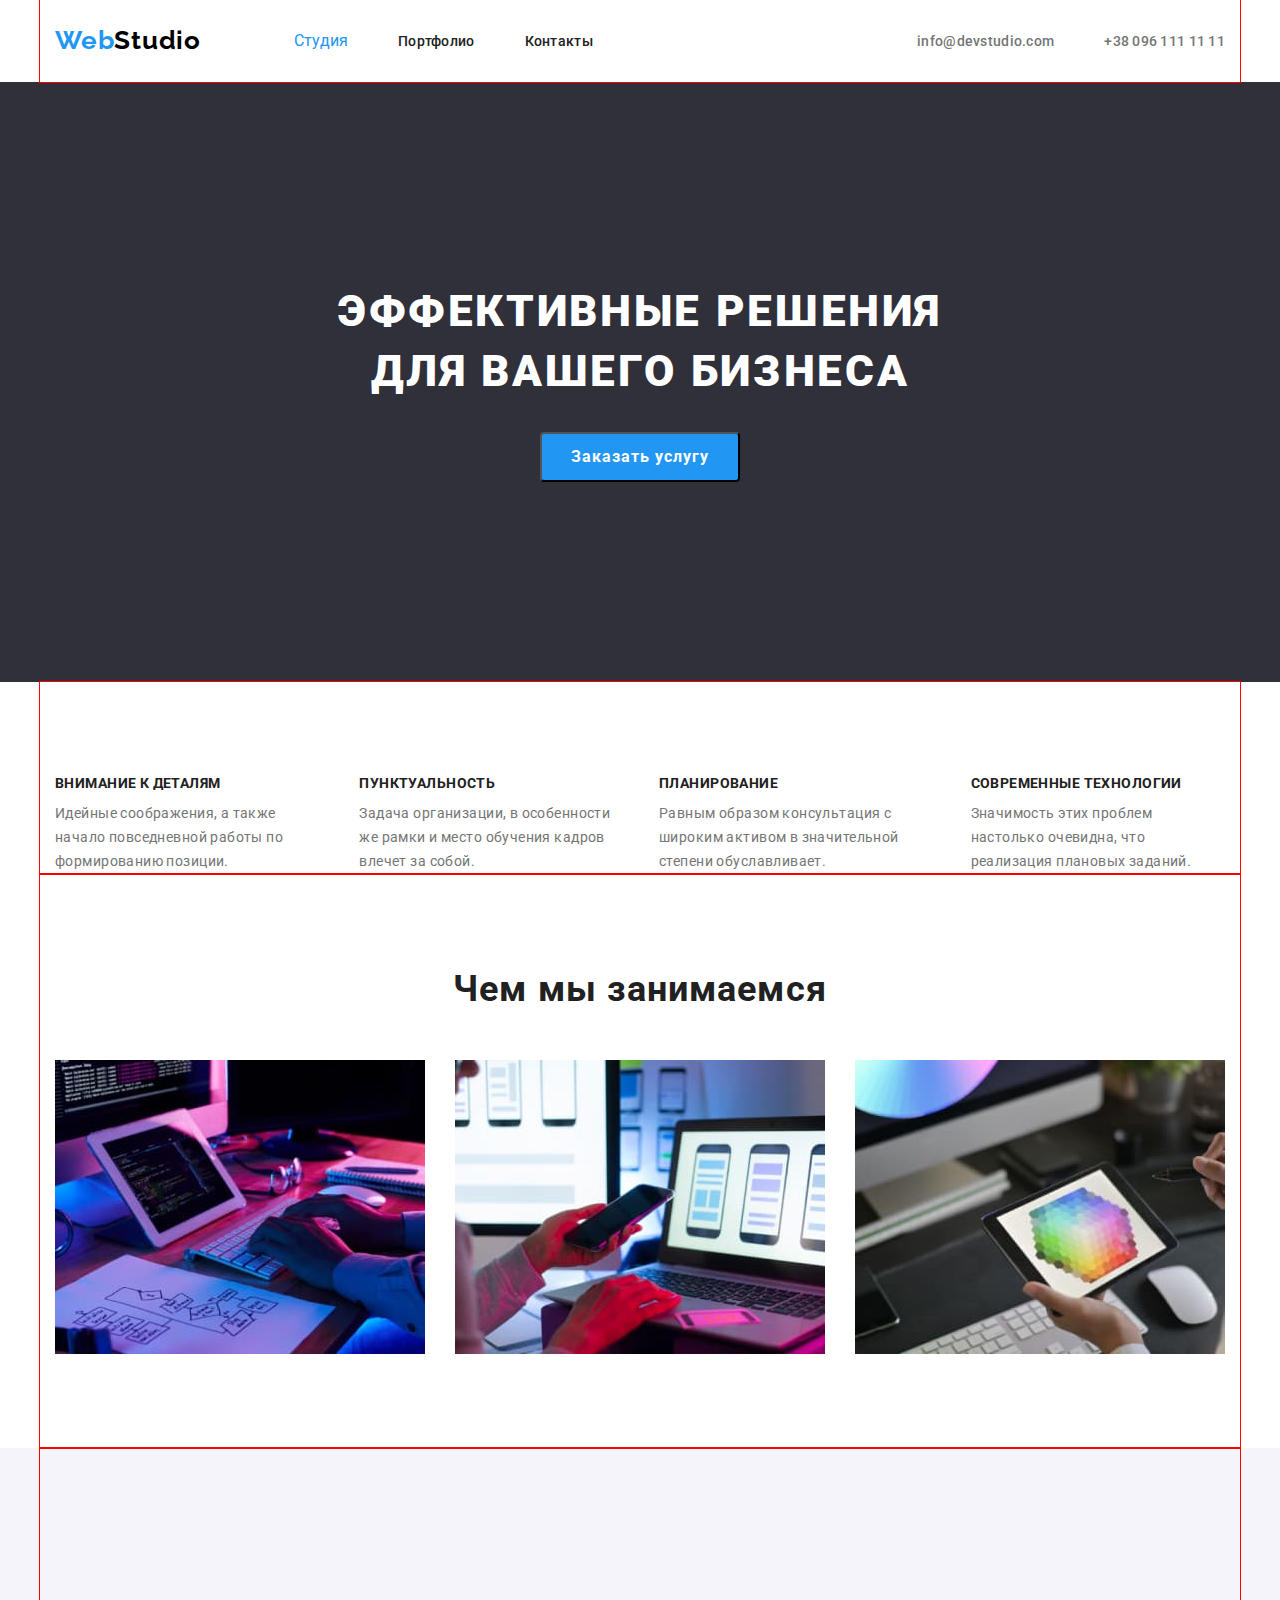
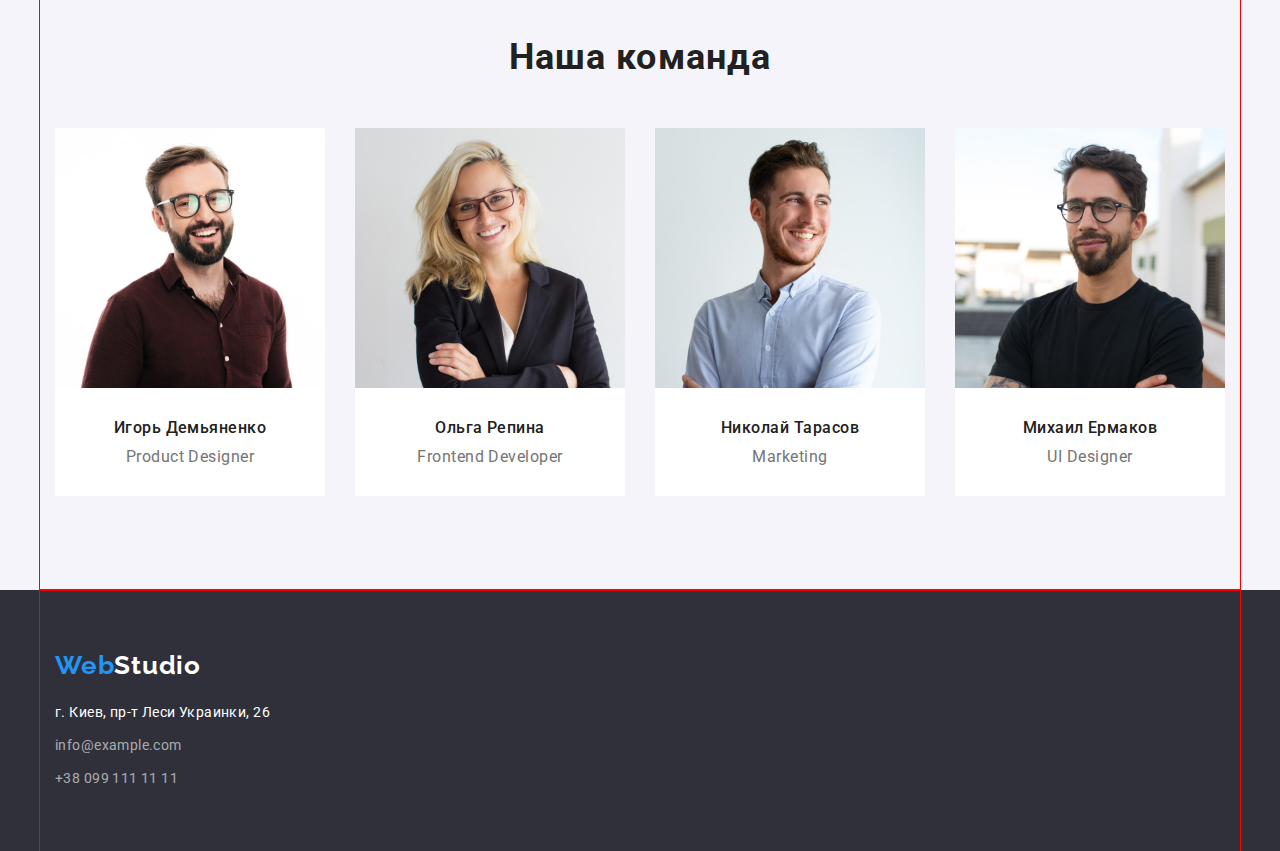
==== index.html @ bf055e75 "Д/з №3" ====
<!DOCTYPE html>
<html lang="ru">
<head>
    <meta charset="UTF-8">
    <meta http-equiv="X-UA-Compatible" content="IE=edge">
    <meta name="viewport" content="width=device-width, initial-scale=1.0">
    <link rel="preconnect" href="https://fonts.googleapis.com">
    <link rel="preconnect" href="https://fonts.gstatic.com" crossorigin>
    <link
        href="https://fonts.googleapis.com/css2?family=Raleway:wght@700&family=Roboto:wght@400;500;700;900&display=swap"
        rel="stylesheet">
    <title>Студия</title>
    <link rel="stylesheet" href="https://cdnjs.cloudflare.com/ajax/libs/modern-normalize/1.1.0/modern-normalize.min.css
        ">
    <link rel="stylesheet" href="./css/ctyle.css">
</head>
<body>
    <header class="header">
        <div class="container">
            <a href="" class="header-logo link">Web<span class="header-logo-studio link">Studio</span></a>
            <nav class="header-nav">
                <ul class="header-list list">
                    <li class="header-item"><a class="header-link-studio link" href="./index.html">Студия</a></li>
                    <li class="header-item"><a class="header-link link" href="./portfolio.html">Портфолио</a></li>
                    <li class="header-item"><a class="header-link link" href="">Контакты</a></li>
                </ul>
            </nav>
            <div class="header-contact">
                <ul class="header-list list">
                    <li class="header-item"><a class="header-email link" href="mailto:info@devstudio.com">info@devstudio.com</a></li>
                    <li class="header-item"><a class="header-tel link" href="tel:+380961111111">+38 096 111 11 11</a></li>
                </ul>
            </div>
        </div>
    </header>
    <main>
        <section class="hero">
            <h1 class="hero-slogan">Эффективные решения <br> для вашего бизнеса</h1>
            <button type="button" class="hero-btn pointer">Заказать услугу</button>
        </section>
        <section class="text">
            <div class="container">
                <h2 class="visually-hidden">Наши особенности</h2>
                <ul class="text-list list">
                    <li class="text-item">
                        <h3 class="subtitle">Внимание к деталям</h3>
                        <p class="desc">
                            Идейные соображения, а также начало повседневной работы по формированию позиции.
                        </p>
                    </li>
                    <li class="text-item">
                        <h3 class="subtitle">Пунктуальность</h3>
                        <p class="desc">
                            Задача организации, в особенности же рамки и место обучения кадров влечет за собой.
                        </p>
                    </li>
                    <li class="text-item">
                        <h3 class="subtitle">
                            Планирование
                        </h3>
                        <p class="desc">
                            Равным образом консультация с широким активом в значительной степени обуславливает.
                        </p>
                    </li>
                    <li class="text-item">
                        <h3 class="subtitle">
                            Современные технологии
                        </h3>
                        <p class="desc">
                            Значимость этих проблем настолько очевидна, что реализация плановых заданий.
                        </p>
                    </li>
                </ul>
            </div>
        </section>
        <section class="image">
            <div class="container">
                <h2 class="image-title">Чем мы занимаемся</h2>
                <ul class="image-list list">
                    <li class="image-item">
                        <img src="./images/photo-img-1.jpg" alt="верстка" width="370" height="294">
                    </li>
                    <li class="image-item">
                        <img src="./images/photo-img-2.jpg" alt="мобльные приложения" width="370" height="294">
                    </li>
                    <li class="image-item">
                        <img src="./images/photo-img-3.jpg" alt="работа на планшете" width="370" height="294">
                    </li> 
                </ul>
            </div>
        </section>
        <section class="command">
            <div class="container">
                <h2 class="command-title">Наша команда</h2>
                <ul class="command-list list">
                    <li class="command-item">
                        <img src="./images/photo-igor-img.jpg" alt="Игорь Демьяненко" width="270" height="260">
                        <h3 class="name">Игорь Демьяненко</h3>
                        <p class="position" lang="en">Product Designer</p>
                    </li>
                    <li class="command-item">
                        <img src="./images/photo-olga-img.jpg" alt="Ольга Репина" width="270" height="260">
                        <h3 class="name">Ольга Репина</h3>
                        <p class="position" lang="en">Frontend Developer</p>
                    </li>
                    <li class="command-item">
                        <img src="./images/photo-nikolaj-img.jpg" alt="Николай Тарасов" width="270" height="260">
                        <h3 class="name">Николай Тарасов</h3>
                        <p class="position" lang="en" >Marketing</p>
                    </li>
                    <li class="command-item">
                        <img src="./images/photo-mihail-img.jpg" alt="Михаил Ермаков" width="270" height="260">
                        <h3 class="name">Михаил Ермаков</h3>
                        <p class="position" lang="en">UI Designer</p>
                    </li>
                </ul>
            </div>
        </section>
    </main>
    <footer class="footer">
        <div class="container">
            <a href="" class="footer-logo link">Web<span class="footer-logo-studio link">Studio</span></a>
            <address class="address">
                <ul class="footer-list list">
                    <li class="footer-item-addres"><a class="footer-address link" href="">г. Киев, пр-т Леси Украинки, 26</a></li>
                    <li class="footer-item-email"><a class="footer-email link" href="mailto:info@example.com">info@example.com</a></li>
                    <li class="footer-item-tel"><a class="footer-tel link" href="tel:+380991111111">+38 099 111 11 11</a></li>
                </ul>
            </address>
        </div>
    </footer>
</body>
</html>
---- css/ctyle.css ----
html {
  box-sizing: border-box;
}

:root {
  --header-color: #FFFFFF;
  --title-color: #212121;
  --text-color: #757575;
  --btn-color: #212121;
  --link-color: #212121;
  --background-color: #2F303A;
  --accent-color: #2196F3;
  --border-color: #ECECEC;
}

p, h1, h2, h3, h4, h5, h6 {
  margin: 0;
}

.container {
  width: 1200px;
  padding-left: 15px;
  padding-right: 15px;
  margin: 0 auto;
  outline: 1px solid red;
}

ul {
  margin: 0;
  padding-left: 0;
}

body {
  font-family: Roboto, sans-serif;
  color: var(--link-color);
}

.list {
  margin: 0;
  padding: 0;
  list-style: none;
}

.link {
  text-decoration: none;
}

.pointer {
  cursor: pointer;  
}

img {
  display: block;
  max-width: 100%;
  height: auto;
}

/*-------HEADER-------*/

.header {
  border-bottom: 1px;
  border-bottom-color: var(--border-color);
}
.header-logo {
  font-family: 'Raleway', sans-serif;
  font-style: normal;
  font-weight: 700;
  font-size: 26px;
  line-height: 1.19;
  letter-spacing: 0.03em;
  color: var(--accent-color);
  padding-top: 24px;
  padding-bottom: 25px;
  margin-right: 93px;
}

.header-logo-studio {
  font-family: 'Raleway', sans-serif;
  font-style: normal;
  font-weight: 700;
  font-size: 26px;
  line-height: 1.19;
  letter-spacing: 0.03em;
  color: black;
  padding-top: 24px;
  padding-bottom: 25px;
}

.header .container {
  display: flex;
  align-items: center;
}

.header-nav {
  display: flex;
  align-items: center;
}

.header-list {
  display: flex;
}

.header-link-studio {
  color: var(--accent-color);
}

.header-link {
  font-weight: 500;
  font-size: 14px;
  line-height: 1.14;
  letter-spacing: 0.02em;
  color: var(--link-color);
}

.header-item {
  padding-top: 32px;
  padding-bottom: 32px;
}

.header-item:not(:last-child) {
  margin-right: 50px;
}

.header-link:hover,
.header-link:focus {
  color: var(--accent-color)
}

.header-contact {
  margin-left: auto;
}

.header-email {
  font-weight: 500;
  font-size: 14px;
  line-height: 1.14;
  letter-spacing: 0.02em;
  color: var(--text-color);
}

.header-email:hover,
.header-email:focus {
  color: var(--accent-color);  
}

.header-tel {
  font-weight: 500;
  font-size: 14px;
  line-height: 1.14;
  letter-spacing: 0.02em;
  color: var(--text-color);
}

.header-tel:hover,
.header-tel:focus {
  color: var(--accent-color);
}

/*-------HERO-------*/

.hero {
  text-align: center;
  background: var(--background-color);
}

.hero-slogan {
  font-weight: 900;
  font-size: 44px;
  line-height: 1.36;
  letter-spacing: 0.06em;
  text-transform: uppercase;
  color: var(--header-color);
  padding-top: 200px;
}

.hero-btn {
  font-family: inherit;
  font-weight: 700;
  font-size: 16px;
  line-height: 1.88;
  letter-spacing: 0.06em;
  color: var(--header-color);
  background: var(--accent-color);
  min-width: 200px;
  height: 50px;
  border-radius: 4px;
  margin-top: 30px;
  margin-bottom: 200px;
}

/*-------TEXT-------*/

.visually-hidden {
  position: absolute;
  white-space: nowrap;
  width: 1px;
  height: 1px;
  overflow: hidden;
  border: 0;
  padding: 0;
  clip: rect(0 0 0 0);
  clip-path: inset(50%);
  margin: -1px;
}

.text-list {
  display: flex;
}

.text-item:not(:last-child) {
  margin-right: 30px;
}

.subtitle {
  font-weight: 700;
  font-size: 14px;
  line-height: 1.14;
  letter-spacing: 0.03em;
  text-transform: uppercase;
  color: var(--title-color);
  padding-top: 94px;
}

.desc {
  font-size: 14px;
  line-height: 1.71;
  letter-spacing: 0.03em;
  color: var(--text-color);
  margin-top: 10px;
}

/*-------IMAGE-------*/

.image-title {
  font-weight: 700;
  font-size: 36px;
  line-height: 1.17;
  letter-spacing: 0.03em;  
  color: var(--title-color);
  padding-top: 94px ;
  padding-bottom: 50px;
  text-align: center;
}

.image-list {
  display: flex;
}

.image-item:not(:last-child) {
  margin-right: 30px;
}

.image-item {
  padding-bottom: 94px;
}

/*-------COMMAND-------*/

.command {
  background: #F5F4FA;
}

.command-item {
  background-color: var(--header-color);
}

.command-title {
  font-weight: 700;
  font-size: 36px;
  line-height: 1.17;
  letter-spacing: 0.03em;
  color: var(--title-color);
  padding-top: 188px;
  padding-bottom: 50px;
  text-align: center;
}

.command-list {
  display: flex;
  padding-bottom: 94px;
}

.command-item:not(:last-child) {
  margin-right: 30px;
}

.name {
  font-weight: 500;
  font-size: 16px;
  line-height: 1.19;
  letter-spacing: 0.03em;
  color: var(--title-color);
  margin-top: 30px;
  margin-bottom: 10px;
  text-align: center;
}

.position {
  font-size: 16px;
  line-height: 1.19;
  letter-spacing: 0.03em;   
  color: var(--text-color);
  padding-bottom: 30px;
  text-align: center;
}

/*-------FOOTER-------*/

.footer {
  background: var(--background-color);
}

.footer-logo {
  display: block;
}

.footer-logo {
  font-family: 'Raleway', sans-serif;
  font-style: normal;
  font-weight: 700;
  font-size: 26px;
  line-height: 1.19;
  letter-spacing: 0.03em;
  color: var(--accent-color);
  padding-top: 60px;
}

.footer-logo-studio {
  font-family: 'Raleway', sans-serif;
  font-style: normal;
  font-weight: 700;
  font-size: 26px;
  line-height: 1.19;
  letter-spacing: 0.03em;
  color: var(--header-color);
}

.footer-address {
  font-style: normal;
  font-size: 14px;
  line-height: 1.71;
  letter-spacing: 0.03em;    
  color: var(--header-color);
}

.footer-item-addres {
  margin-top: 20px;
}

.footer-address:hover,
.header-email:focus {
  color: var(--accent-color);
}

.footer-email {
  font-style: normal; 
  font-size: 14px;
  line-height: 1.71;
  letter-spacing: 0.03em;
  color: rgba(255, 255, 255, 0.6);
}

.footer-item-email {
  margin-top: 9px;
}

.footer-email:hover,
.header-email:focus {
  color: var(--accent-color);
}

.footer-tel {
  font-style: normal;  
  font-size: 14px;
  line-height: 1.71;
  letter-spacing: 0.03em;
  color: rgba(255, 255, 255, 0.6);
}

.footer-item-tel {
  margin-top: 9px;
  padding-bottom: 60px;
}

.footer-tel:hover,
.header-tel:focus {
  color: var(--accent-color);
}

/*-------PORTFOLIO-------*/

/*-------HEADER-------*/

.header-logo {
  font-family: 'Raleway', sans-serif;
  font-style: normal;
  font-weight: 700;
  font-size: 26px;
  line-height: 1.19;
  letter-spacing: 0.03em;
  color: var(--accent-color);
  padding-top: 24px;
  padding-bottom: 25px;
  margin-right: 93px;
}

.header-logo-studio {
  font-family: 'Raleway', sans-serif;
  font-style: normal;
  font-weight: 700;
  font-size: 26px;
  line-height: 1.19;
  letter-spacing: 0.03em;
  color: black;
  padding-top: 24px;
  padding-bottom: 25px;
}

.header-link-portfolio {
  color: var(--accent-color);
}

.header-link {
  font-weight: 500;
  font-size: 14px;
  line-height: 1.14;
  letter-spacing: 0.02em;
  color: var(--link-color);
}

.header-link:hover,
.header-link:focus {
  color: var(--accent-color)
}

.header-item {
  padding-top: 32px;
  padding-bottom: 32px;
}

.header-item:not(:last-child) {
  margin-right: 50px;
}

.header-contact {
  margin-left: auto;
}

.header-email {
  font-weight: 500;
  font-size: 14px;
  line-height: 1.14;
  letter-spacing: 0.02em;
  color: var(--text-color);
}

.header-email:hover,
.header-email:focus {
  color: var(--accent-color);
}

.header-tel {
  font-weight: 500;
  font-size: 14px;
  line-height: 1.14;
  letter-spacing: 0.02em;
  color: var(--text-color);
}

.header-tel:hover,
.header-tel:focus {
  color: var(--accent-color);
}
/*-------PORTFOLIO-------*/

.filter-list {
  display: flex;
  justify-content: center;
}

.filter-item {
  display: block;
  margin-top: 94px;
  margin-left: 8px;
  padding-bottom: 50px;
}

.filter-btn-box {
  font-weight: 500;
  font-size: 16px;
  line-height: 1.63;
  letter-spacing: 0.03em;
  color: var(--header-color);
  background: var(--accent-color);
  border-radius: 4px;
  border-color: var(--accent-color);
}

.filter-btn {
  font-weight: 500;
  font-size: 16px;
  line-height: 1.63;
  letter-spacing: 0.03em;
  color: var(--btn-color);
  background: #F5F4FA;
  border-radius: 4px;
  border-color: #F5F4FA;
}

.filter-btn:hover,
.filter-btn:focus {
  color: var(--header-color);
  background: var(--accent-color);
}

.projects-list {
  display: flex;
  flex-wrap: wrap;
  margin: -15px;
  margin-bottom: 0px;
  padding-bottom: 94px;
}

.projects-item {
  flex-basis: calc(100%/3-30px);
  margin: 15px;
  border-bottom: 1px;
  border-color: #EEEEEE;
}

.projects-title {
  font-weight: 700;
  font-size: 18px;
  line-height: 2;
  color: var(--title-color);
  margin-top: 20px;
  margin-bottom: 4px;
  padding-left: 24px;
}

.projects-subtitle {
  font-size: 16px;
  line-height: 1.88;
  letter-spacing: 0.03em;
  color: var(--text-color);
  padding-bottom: 20px;
  padding-left: 24px; 
}

/*-------FOOTER-------*/

.footer {
  background: var(--background-color);
}

.footer-logo {
  display: block;
}

.footer-logo {
  font-family: 'Raleway', sans-serif;
  font-style: normal;
  font-weight: 700;
  font-size: 26px;
  line-height: 1.19;
  letter-spacing: 0.03em;
  color: var(--accent-color);
  padding-top: 60px;
}

.footer-logo-studio {
  font-family: 'Raleway', sans-serif;
  font-style: normal;
  font-weight: 700;
  font-size: 26px;
  line-height: 1.19;
  letter-spacing: 0.03em;
  color: var(--header-color);
}

.footer-address {
  font-style: normal;
  font-size: 14px;
  line-height: 1.71;
  letter-spacing: 0.03em;
  color: var(--header-color);
}

.footer-item-addres {
  margin-top: 20px;
}

.footer-address:hover,
.header-email:focus {
  color: var(--accent-color);
}

.footer-email {
  font-style: normal;
  font-size: 14px;
  line-height: 1.71;
  letter-spacing: 0.03em;
  color: rgba(255, 255, 255, 0.6);
}

.footer-item-email {
  margin-top: 9px;
}

.footer-email:hover,
.header-email:focus {
  color: var(--accent-color);
}

.footer-tel {
  font-style: normal;
  font-size: 14px;
  line-height: 1.71;
  letter-spacing: 0.03em;
  color: rgba(255, 255, 255, 0.6);
}

.footer-item-tel {
  margin-top: 9px;
  padding-bottom: 60px;
}

.footer-tel:hover,
.header-tel:focus {
  color: var(--accent-color);
}
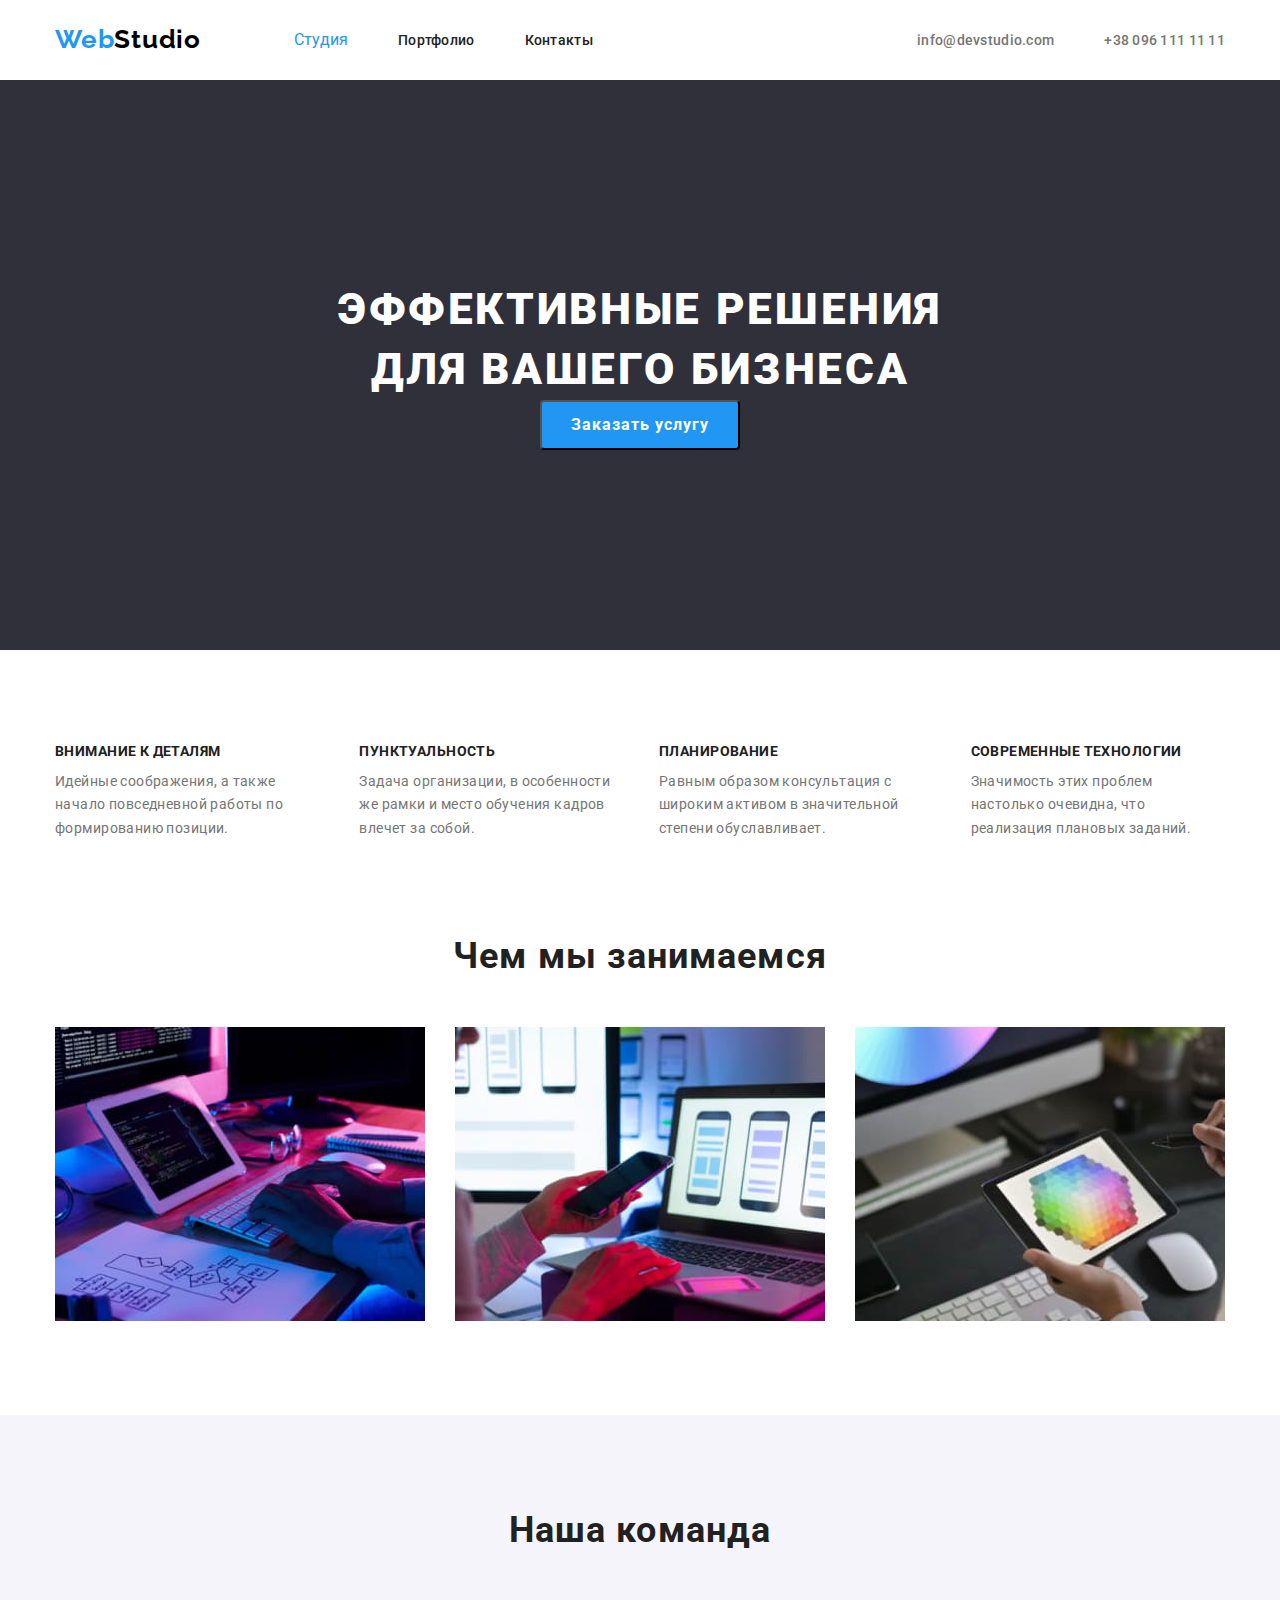
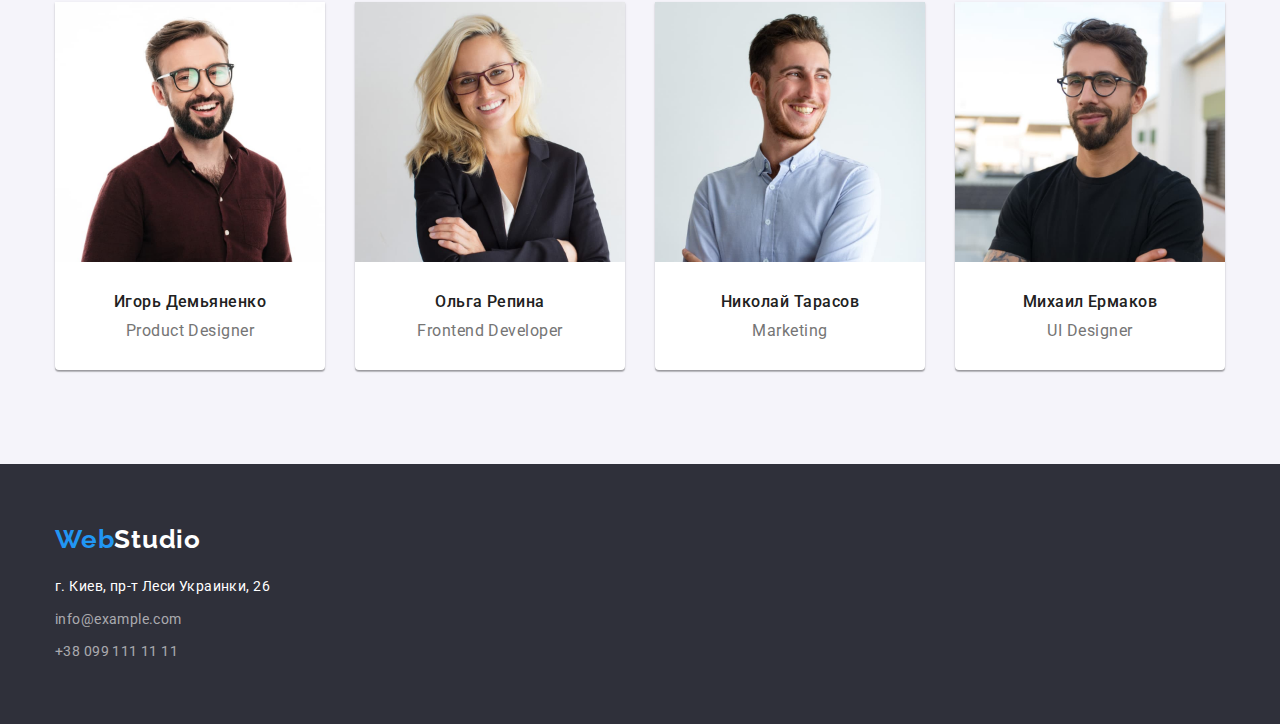
==== commit f9ad5a2f: "виправлення в дз №3" ====
--- a/index.html
+++ b/index.html
@@ -26,17 +26,19 @@
                 </ul>
             </nav>
             <div class="header-contact">
-                <ul class="header-list list">
-                    <li class="header-item"><a class="header-email link" href="mailto:info@devstudio.com">info@devstudio.com</a></li>
-                    <li class="header-item"><a class="header-tel link" href="tel:+380961111111">+38 096 111 11 11</a></li>
+                <ul class="header-list-contact list">
+                    <li class="header-item-contact"><a class="header-email link" href="mailto:info@devstudio.com">info@devstudio.com</a></li>
+                    <li class="header-item-contact"><a class="header-tel link" href="tel:+380961111111">+38 096 111 11 11</a></li>
                 </ul>
             </div>
         </div>
     </header>
     <main>
         <section class="hero">
-            <h1 class="hero-slogan">Эффективные решения <br> для вашего бизнеса</h1>
-            <button type="button" class="hero-btn pointer">Заказать услугу</button>
+            <div class="container-hero">
+                <h1 class="hero-slogan">Эффективные решения для вашего бизнеса</h1>
+                <button type="button" class="hero-btn pointer">Заказать услугу</button>
+            </div>
         </section>
         <section class="text">
             <div class="container">
@@ -95,23 +97,31 @@
                 <ul class="command-list list">
                     <li class="command-item">
                         <img src="./images/photo-igor-img.jpg" alt="Игорь Демьяненко" width="270" height="260">
-                        <h3 class="name">Игорь Демьяненко</h3>
-                        <p class="position" lang="en">Product Designer</p>
+                        <div class="name-position">
+                            <h3 class="name">Игорь Демьяненко</h3>
+                            <p class="position" lang="en">Product Designer</p>
+                        </div>
                     </li>
                     <li class="command-item">
                         <img src="./images/photo-olga-img.jpg" alt="Ольга Репина" width="270" height="260">
-                        <h3 class="name">Ольга Репина</h3>
-                        <p class="position" lang="en">Frontend Developer</p>
+                        <div class="name-position">
+                            <h3 class="name">Ольга Репина</h3>
+                            <p class="position" lang="en">Frontend Developer</p>
+                        </div>
                     </li>
                     <li class="command-item">
                         <img src="./images/photo-nikolaj-img.jpg" alt="Николай Тарасов" width="270" height="260">
-                        <h3 class="name">Николай Тарасов</h3>
-                        <p class="position" lang="en" >Marketing</p>
+                        <div class="name-position">
+                            <h3 class="name">Николай Тарасов</h3>
+                            <p class="position" lang="en" >Marketing</p>
+                        </div>
                     </li>
                     <li class="command-item">
                         <img src="./images/photo-mihail-img.jpg" alt="Михаил Ермаков" width="270" height="260">
-                        <h3 class="name">Михаил Ермаков</h3>
-                        <p class="position" lang="en">UI Designer</p>
+                        <div class="name-position">
+                            <h3 class="name">Михаил Ермаков</h3>
+                            <p class="position" lang="en">UI Designer</p>
+                        </div>
                     </li>
                 </ul>
             </div>
--- a/css/ctyle.css
+++ b/css/ctyle.css
@@ -22,7 +22,6 @@
   padding-left: 15px;
   padding-right: 15px;
   margin: 0 auto;
-  outline: 1px solid red;
 }
 
 ul {
@@ -61,6 +60,7 @@
   border-bottom: 1px;
   border-bottom-color: var(--border-color);
 }
+
 .header-logo {
   font-family: 'Raleway', sans-serif;
   font-style: normal;
@@ -102,6 +102,8 @@
 
 .header-link-studio {
   color: var(--accent-color);
+  padding-top: 32px;
+  padding-bottom: 32px;
 }
 
 .header-link {
@@ -110,11 +112,17 @@
   line-height: 1.14;
   letter-spacing: 0.02em;
   color: var(--link-color);
-}
-
-.header-item {
   padding-top: 32px;
   padding-bottom: 32px;
+}
+
+.header-contact {
+  display: flex;
+  align-items: center;
+}
+
+.header-list-contact {
+  display: flex;
 }
 
 .header-item:not(:last-child) {
@@ -136,6 +144,9 @@
   line-height: 1.14;
   letter-spacing: 0.02em;
   color: var(--text-color);
+  padding-top: 32px;
+  padding-bottom: 32px;
+
 }
 
 .header-email:hover,
@@ -149,6 +160,9 @@
   line-height: 1.14;
   letter-spacing: 0.02em;
   color: var(--text-color);
+  padding-top: 32px;
+  padding-bottom: 32px;
+  margin-left: 50px;
 }
 
 .header-tel:hover,
@@ -159,8 +173,16 @@
 /*-------HERO-------*/
 
 .hero {
+  
+  background: var(--background-color);
+  padding-top: 200px;
+  padding-bottom: 200px;
+}
+
+.container-hero {
   text-align: center;
-  background: var(--background-color);
+  width: 696px;
+  margin: 0 auto;
 }
 
 .hero-slogan {
@@ -170,7 +192,6 @@
   letter-spacing: 0.06em;
   text-transform: uppercase;
   color: var(--header-color);
-  padding-top: 200px;
 }
 
 .hero-btn {
@@ -184,8 +205,6 @@
   min-width: 200px;
   height: 50px;
   border-radius: 4px;
-  margin-top: 30px;
-  margin-bottom: 200px;
 }
 
 /*-------TEXT-------*/
@@ -203,6 +222,11 @@
   margin: -1px;
 }
 
+.text {
+  padding-top: 94px;
+  padding-bottom: 94px;
+}
+
 .text-list {
   display: flex;
 }
@@ -218,7 +242,6 @@
   letter-spacing: 0.03em;
   text-transform: uppercase;
   color: var(--title-color);
-  padding-top: 94px;
 }
 
 .desc {
@@ -230,6 +253,10 @@
 }
 
 /*-------IMAGE-------*/
+
+.image {
+  padding-bottom: 94px;
+}
 
 .image-title {
   font-weight: 700;
@@ -237,9 +264,8 @@
   line-height: 1.17;
   letter-spacing: 0.03em;  
   color: var(--title-color);
-  padding-top: 94px ;
-  padding-bottom: 50px;
   text-align: center;
+  margin-bottom: 50px;
 }
 
 .image-list {
@@ -250,18 +276,18 @@
   margin-right: 30px;
 }
 
-.image-item {
-  padding-bottom: 94px;
-}
-
 /*-------COMMAND-------*/
 
 .command {
   background: #F5F4FA;
+  padding-top: 94px;
+  padding-bottom: 94px;
 }
 
 .command-item {
   background-color: var(--header-color);
+  box-shadow: 0px 1px 3px rgba(0, 0, 0, 0.12), 0px 1px 1px rgba(0, 0, 0, 0.14), 0px 2px 1px rgba(0, 0, 0, 0.2);
+  border-radius: 0px 0px 4px 4px;
 }
 
 .command-title {
@@ -270,29 +296,31 @@
   line-height: 1.17;
   letter-spacing: 0.03em;
   color: var(--title-color);
-  padding-top: 188px;
-  padding-bottom: 50px;
   text-align: center;
+  margin-bottom: 50px;
 }
 
 .command-list {
   display: flex;
-  padding-bottom: 94px;
 }
 
 .command-item:not(:last-child) {
   margin-right: 30px;
 }
 
+.name-position {
+  text-align: center;
+  padding-top: 30px;
+  padding-bottom: 30px;
+}
+
 .name {
   font-weight: 500;
   font-size: 16px;
   line-height: 1.19;
   letter-spacing: 0.03em;
   color: var(--title-color);
-  margin-top: 30px;
   margin-bottom: 10px;
-  text-align: center;
 }
 
 .position {
@@ -300,18 +328,14 @@
   line-height: 1.19;
   letter-spacing: 0.03em;   
   color: var(--text-color);
-  padding-bottom: 30px;
-  text-align: center;
 }
 
 /*-------FOOTER-------*/
 
 .footer {
   background: var(--background-color);
-}
-
-.footer-logo {
-  display: block;
+  padding-top: 60px;
+  padding-bottom: 60px;
 }
 
 .footer-logo {
@@ -322,7 +346,6 @@
   line-height: 1.19;
   letter-spacing: 0.03em;
   color: var(--accent-color);
-  padding-top: 60px;
 }
 
 .footer-logo-studio {
@@ -335,6 +358,14 @@
   color: var(--header-color);
 }
 
+.address {
+  margin-top: 20px;
+}
+
+.footer-item-addres {
+  margin-bottom: 9px;
+}
+
 .footer-address {
   font-style: normal;
   font-size: 14px;
@@ -343,12 +374,8 @@
   color: var(--header-color);
 }
 
-.footer-item-addres {
-  margin-top: 20px;
-}
-
 .footer-address:hover,
-.header-email:focus {
+.footer-address:focus {
   color: var(--accent-color);
 }
 
@@ -361,11 +388,11 @@
 }
 
 .footer-item-email {
-  margin-top: 9px;
+  margin-bottom: 9px;
 }
 
 .footer-email:hover,
-.header-email:focus {
+.footer-email:focus {
   color: var(--accent-color);
 }
 
@@ -377,19 +404,20 @@
   color: rgba(255, 255, 255, 0.6);
 }
 
-.footer-item-tel {
-  margin-top: 9px;
-  padding-bottom: 60px;
-}
 
 .footer-tel:hover,
-.header-tel:focus {
+.footer-tel:focus {
   color: var(--accent-color);
 }
 
 /*-------PORTFOLIO-------*/
 
 /*-------HEADER-------*/
+
+.header {
+  border-bottom: 1px;
+  border-bottom-color: var(--border-color);
+}
 
 .header-logo {
   font-family: 'Raleway', sans-serif;
@@ -416,8 +444,24 @@
   padding-bottom: 25px;
 }
 
+.header .container {
+  display: flex;
+  align-items: center;
+}
+
+.header-nav {
+  display: flex;
+  align-items: center;
+}
+
+.header-list {
+  display: flex;
+}
+
 .header-link-portfolio {
   color: var(--accent-color);
+  padding-top: 32px;
+  padding-bottom: 32px;
 }
 
 .header-link {
@@ -426,6 +470,21 @@
   line-height: 1.14;
   letter-spacing: 0.02em;
   color: var(--link-color);
+  padding-top: 32px;
+  padding-bottom: 32px;
+}
+
+.header-contact {
+  display: flex;
+  align-items: center;
+}
+
+.header-list-contact {
+  display: flex;
+}
+
+.header-item:not(:last-child) {
+  margin-right: 50px;
 }
 
 .header-link:hover,
@@ -433,15 +492,6 @@
   color: var(--accent-color)
 }
 
-.header-item {
-  padding-top: 32px;
-  padding-bottom: 32px;
-}
-
-.header-item:not(:last-child) {
-  margin-right: 50px;
-}
-
 .header-contact {
   margin-left: auto;
 }
@@ -452,6 +502,9 @@
   line-height: 1.14;
   letter-spacing: 0.02em;
   color: var(--text-color);
+  padding-top: 32px;
+  padding-bottom: 32px;
+
 }
 
 .header-email:hover,
@@ -465,13 +518,22 @@
   line-height: 1.14;
   letter-spacing: 0.02em;
   color: var(--text-color);
+  padding-top: 32px;
+  padding-bottom: 32px;
+  margin-left: 50px;
 }
 
 .header-tel:hover,
 .header-tel:focus {
   color: var(--accent-color);
 }
+
 /*-------PORTFOLIO-------*/
+
+.portfplio {
+  padding-top: 94px;
+  padding-bottom: 94px;
+}
 
 .filter-list {
   display: flex;
@@ -480,35 +542,109 @@
 
 .filter-item {
   display: block;
-  margin-top: 94px;
-  margin-left: 8px;
-  padding-bottom: 50px;
-}
-
-.filter-btn-box {
+  margin-bottom: 50px;
+}
+
+.filter-item:not(:last-child) {
+  margin-right: 8px;
+}
+
+.filter-btn-all {
   font-weight: 500;
   font-size: 16px;
   line-height: 1.63;
   letter-spacing: 0.03em;
   color: var(--header-color);
   background: var(--accent-color);
+  min-width: 73px;
+  height: 38px;
+  padding: 6px 22px 6px 22px;
   border-radius: 4px;
-  border-color: var(--accent-color);
-}
-
-.filter-btn {
+  border: 0px;
+}
+
+.filter-btn-web {
   font-weight: 500;
   font-size: 16px;
   line-height: 1.63;
   letter-spacing: 0.03em;
   color: var(--btn-color);
   background: #F5F4FA;
+  min-width: 128px;
+  height: 38px;
+  padding: 6px 22px 6px 22px;
   border-radius: 4px;
-  border-color: #F5F4FA;
-}
-
-.filter-btn:hover,
-.filter-btn:focus {
+  border: 0px;
+}
+
+.filter-btn-applic {
+  font-weight: 500;
+  font-size: 16px;
+  line-height: 1.63;
+  letter-spacing: 0.03em;
+  color: var(--btn-color);
+  background: #F5F4FA;
+  min-width: 145px;
+  height: 38px;
+  padding: 6px 22px 6px 22px;
+  border-radius: 4px;
+  border: 0px;
+}
+
+.filter-btn-design {
+  font-weight: 500;
+  font-size: 16px;
+  line-height: 1.63;
+  letter-spacing: 0.03em;
+  color: var(--btn-color);
+  background: #F5F4FA;
+  min-width: 103px;
+  height: 38px;
+  padding: 6px 22px 6px 22px;
+  border-radius: 4px;
+  border: 0px;
+}
+
+.filter-btn-marketing {
+  font-weight: 500;
+  font-size: 16px;
+  line-height: 1.63;
+  letter-spacing: 0.03em;
+  color: var(--btn-color);
+  background: #F5F4FA;
+  min-width: 130px;
+  height: 38px;
+  padding: 6px 22px 6px 22px;
+  border-radius: 4px;
+  border: 0px;
+}
+
+.filter-btn-all:hover,
+.filter-btn-all:focus {
+  color: var(--header-color);
+  background: var(--accent-color);
+}
+
+.filter-btn-web:hover,
+.filter-btn-web:focus {
+  color: var(--header-color);
+  background: var(--accent-color);
+}
+
+.filter-btn-applic:hover,
+.filter-btn-applic:focus {
+  color: var(--header-color);
+  background: var(--accent-color);
+}
+
+.filter-btn-design:hover,
+.filter-btn-design:focus {
+  color: var(--header-color);
+  background: var(--accent-color);
+}
+
+.filter-btn-marketing:hover,
+.filter-btn-marketing:focus {
   color: var(--header-color);
   background: var(--accent-color);
 }
@@ -518,13 +654,18 @@
   flex-wrap: wrap;
   margin: -15px;
   margin-bottom: 0px;
-  padding-bottom: 94px;
 }
 
 .projects-item {
   flex-basis: calc(100%/3-30px);
   margin: 15px;
+}
+
+.projects-title-subtitle {
+  padding: 20px 24px 20px 24px;
+  border-left: 1px;
   border-bottom: 1px;
+  border-right: 1px;
   border-color: #EEEEEE;
 }
 
@@ -533,28 +674,22 @@
   font-size: 18px;
   line-height: 2;
   color: var(--title-color);
-  margin-top: 20px;
   margin-bottom: 4px;
-  padding-left: 24px;
 }
 
 .projects-subtitle {
   font-size: 16px;
   line-height: 1.88;
   letter-spacing: 0.03em;
-  color: var(--text-color);
-  padding-bottom: 20px;
-  padding-left: 24px; 
+  color: var(--text-color); 
 }
 
 /*-------FOOTER-------*/
 
 .footer {
   background: var(--background-color);
-}
-
-.footer-logo {
-  display: block;
+  padding-top: 60px;
+  padding-bottom: 60px;
 }
 
 .footer-logo {
@@ -565,7 +700,6 @@
   line-height: 1.19;
   letter-spacing: 0.03em;
   color: var(--accent-color);
-  padding-top: 60px;
 }
 
 .footer-logo-studio {
@@ -578,6 +712,14 @@
   color: var(--header-color);
 }
 
+.address {
+  margin-top: 20px;
+}
+
+.footer-item-addres {
+  margin-bottom: 9px;
+}
+
 .footer-address {
   font-style: normal;
   font-size: 14px;
@@ -586,12 +728,8 @@
   color: var(--header-color);
 }
 
-.footer-item-addres {
-  margin-top: 20px;
-}
-
 .footer-address:hover,
-.header-email:focus {
+.footer-address:focus {
   color: var(--accent-color);
 }
 
@@ -604,11 +742,11 @@
 }
 
 .footer-item-email {
-  margin-top: 9px;
+  margin-bottom: 9px;
 }
 
 .footer-email:hover,
-.header-email:focus {
+.footer-email:focus {
   color: var(--accent-color);
 }
 
@@ -620,12 +758,8 @@
   color: rgba(255, 255, 255, 0.6);
 }
 
-.footer-item-tel {
-  margin-top: 9px;
-  padding-bottom: 60px;
-}
 
 .footer-tel:hover,
-.header-tel:focus {
+.footer-tel:focus {
   color: var(--accent-color);
 }